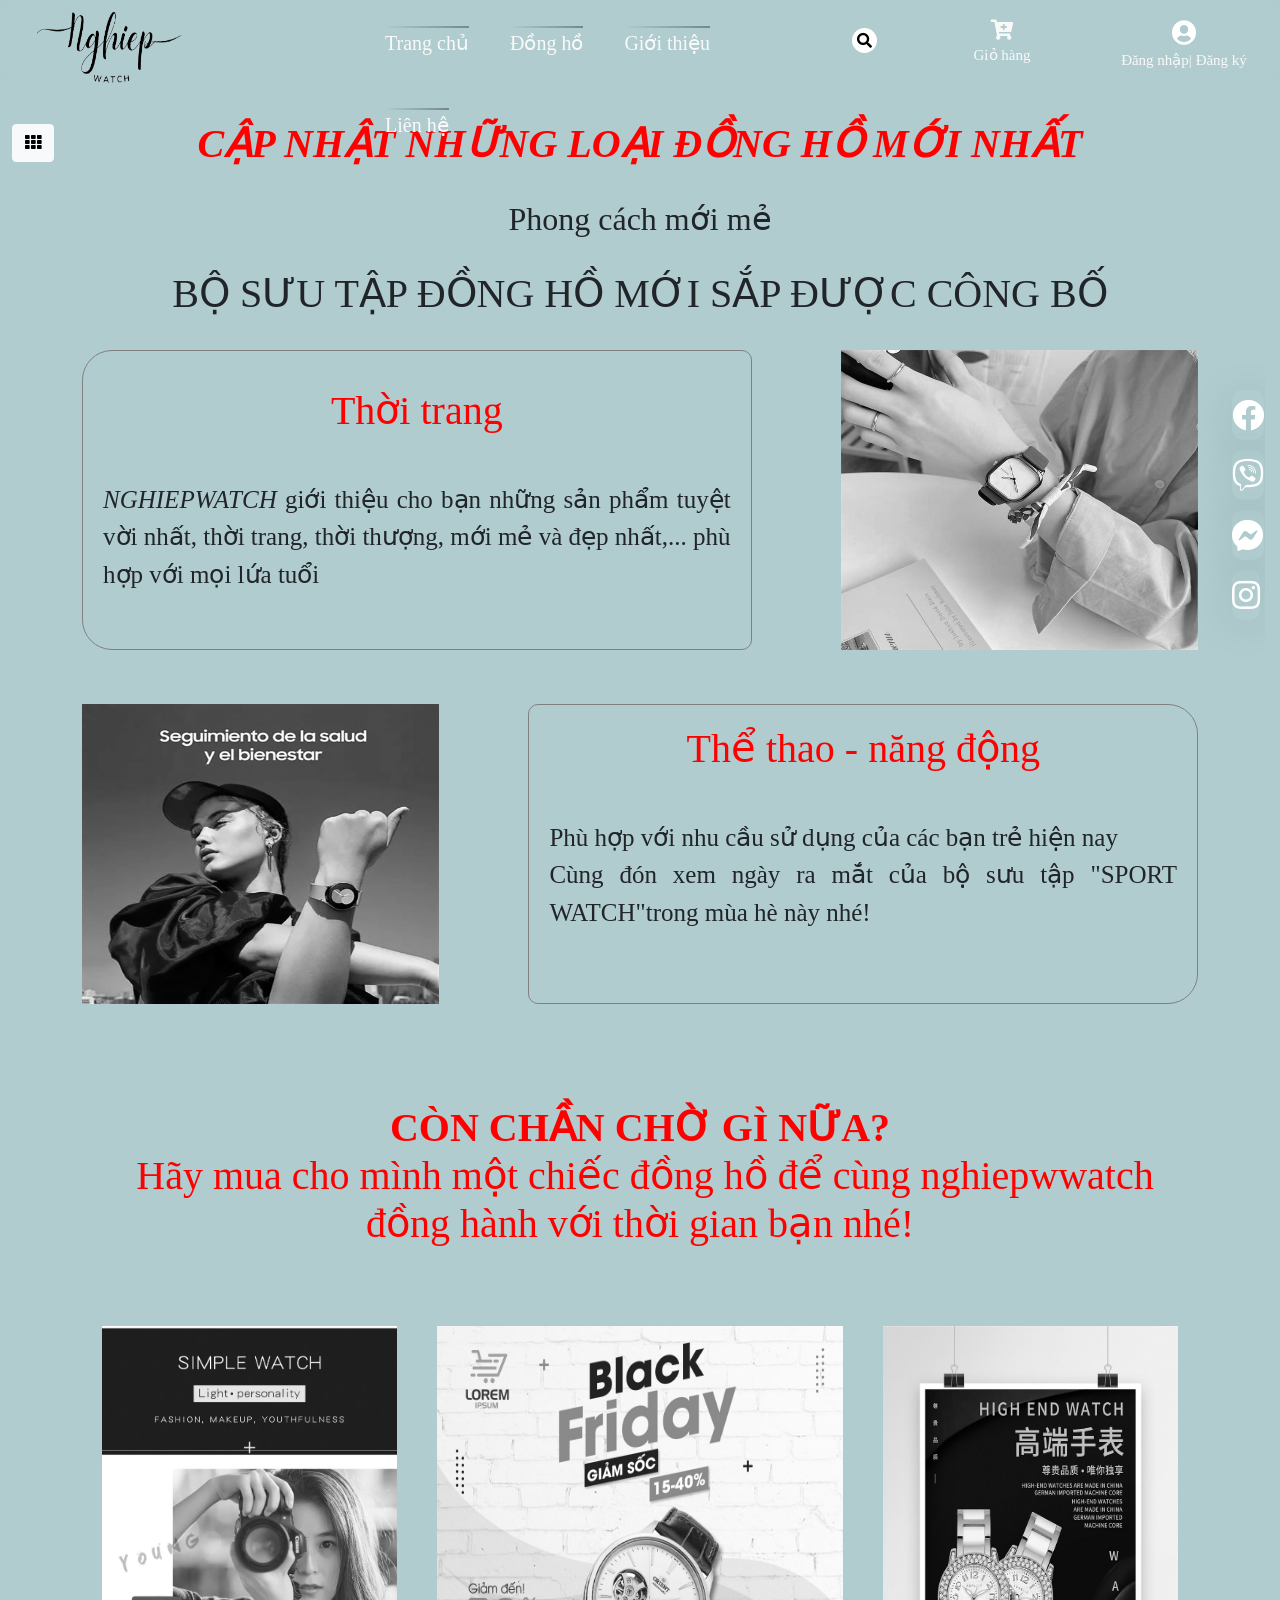
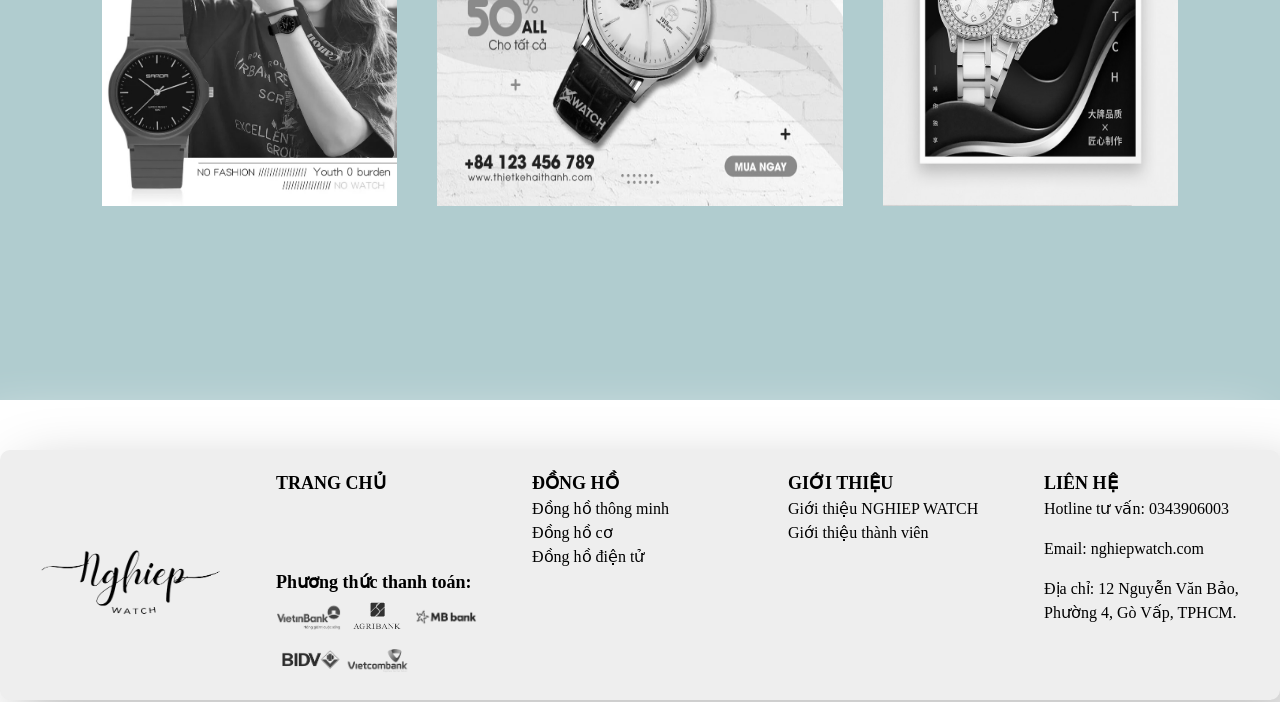
==== html/TinTuc.html @ fe62543a "first commit" ====
<!DOCTYPE html>
<html lang="en">

<head>
    <meta charset="UTF-8">
    <meta http-equiv="X-UA-Compatible" content="IE=edge">
    <meta name="viewport" content="width=device-width, initial-scale=1.0">
    <title>Tin tức</title>
    <link rel="shortcut icon" href="../img/nghieplogo.png">
    <link rel="stylesheet" href="../css/Home.css">
    <link rel="stylesheet" href="../css/TinTuc.css">
    <link rel="stylesheet" href="../fontawesome-free-5.15.4-web/css/all.css">
    <link rel="stylesheet" href="../bootstrap-5.0.2-dist/css/bootstrap.min.css">
    <script src="../bootstrap-5.0.2-dist/js/bootstrap.bundle.min.js"></script>
    <link rel="stylesheet" href="../bootstrap-5.0.2-dist/css/bootstrap.min.css">
    <script src="../bootstrap-5.0.2-dist/js/bootstrap.bundle.min.js"></script>

</head>

<body>
    <div class="outer">
        <header id="nav">
            <div class="logo">
                <a href="../html/Index.html"><img src="../img/logo-re.png" alt="" id="logo2"></a>
            </div>
            <div class="menu">

                <ul>
                    <li>
                        <a href="../html/Index.html">
                            <span></span>
                            <span></span>
                            <span></span>
                            <span></span>
                            Trang chủ</a>
                    </li>
                    <li>
                        <a href="../html/DongHo.html">
                            <span></span>
                            <span></span>
                            <span></span>
                            <span></span>
                            Đồng hồ</a>
                    </li>
                    <li>
                        <a href="../html/GioiThieu.html">
                            <span></span>
                            <span></span>
                            <span></span>
                            <span></span>
                            Giới thiệu </a>
                    </li>
                    <li>
                        <a href="../html/Lienhe.html">
                            <span></span>
                            <span></span>
                            <span></span>
                            <span></span>
                            Liên hệ </a>
                    </li>
                </ul>
            </div>
            <div class="timkiem">
                <input placeholder="Search" type="text" oninput="searchProducts(this.value)" />
                <span class="uil uil-search"> <i class="fa fa-search"></i></span>
            </div>


            <div id="searchResults" class="popup">
                <ul class="results-list" id="resultsList"></ul>
                <button id="showMoreButton" onclick="showMoreResults()">Xem thêm</button>
            </div>
            <div class="giohang">
                <a href="#"><i class="fa fa-cart-plus"></i></a> <br>
                <a href="../html/ThanhToan.html">Giỏ hàng</a>
            </div>
            <div class="login">
                <i class="fa fa-user-circle"></i><br>
                <a href="../html/DangNhap.html">Đăng nhập| </a>
                <a href="../html/DangKy.html">Đăng ký</a>
                <br>
            </div>

        </header>
        <nav>
            <div class="navbar">

                <div class="offcanvas offcanvas-left" id="demo">
                    <div class="offcanvas-header">
                        <h3 class="offcanvas-title">MENU</h3>
                        <button type="button" class="btn-close" data-bs-dismiss="offcanvas"></button>
                    </div>
                    <div class="offcanvas-body">
                        <div class="list-group">
                            <a href="../html/Index.html" class="list-group-item list-group-item-action">Trang chủ</a>
                            <a href="../html/DongHo.html" class="list-group-item list-group-item-action">Đồng hồ</a>

                            <a href="../html/GioiThieu.html" class="list-group-item list-group-item-action">Giới
                                thiệu</a>
                            <a href="../html/Lienhe.html" class="list-group-item list-group-item-action">Liên hệ</a>
                            <a href="../html/TinTuc.html" class="list-group-item list-group-item-action">Tin Tức</a>
                            <a href="../html/Sitemap.html" class="list-group-item list-group-item-action">Sitemap</a>
                        </div>

                    </div>
                </div>

                <div class="container-fluid mt-3">
                    <button class="btn btn-light" type="button" data-bs-toggle="offcanvas" data-bs-target="#demo">
                        <i class='fas fa-th'></i>
                    </button>
                </div>
            </div>
        </nav>

        <main>
            <section class="than">
                <div class="right">
                    <div class="color"></div>
                    <div class="color"></div>
                    <div class="color"></div>
                    <ul>
                        <li><a href="https://www.facebook.com/nhi.phamthithuy.144/"><i class='fab fa-facebook'></i></a>
                        </li>
                        <li><a href="#"><i class='fab fa-viber'></i></a></li>
                        <li><a href="#"><i class='fab fa-facebook-messenger'></i></a></li>
                        <li><a href="#"><i class='fab fa-instagram'></i></a></li>
                    </ul>
                </div>
            </section>

            <div class="container">
                <div class="tieude">
                    <h1><i><b>CẬP NHẬT NHỮNG LOẠI ĐỒNG HỒ MỚI NHẤT</b></i></h1>
                    <br>
                    <h2>
                        Phong cách mới mẻ
                    </h2><br>
                    <h1>BỘ SƯU TẬP ĐỒNG HỒ MỚI SẮP ĐƯỢC CÔNG BỐ</h1>
                </div>
                <div class="new">
                    <div class="new1">
                        <div class="text">
                            <p>
                            <h1>Thời trang</h1>
                            <br>
                            <i>NGHIEPWATCH</i> giới thiệu cho bạn những sản phẩm tuyệt vời nhất, thời trang, thời
                            thượng, mới mẻ
                            và đẹp nhất,... phù hợp với mọi lứa tuổi
                            </p>
                        </div>
                        <div class="hinh">
                            <img src="../img/new1.jpg" alt="">
                        </div>
                    </div>
                    <br>
                    <div class="new2">
                        <div class="hinh">
                            <img src="../img/new2.jpeg" alt="">
                        </div>
                        <div class="text">
                            <h1>Thể thao - năng động</h1>
                            <br>
                            <p>Phù hợp với nhu cầu sử dụng của các bạn trẻ hiện nay <br>
                                Cùng đón xem ngày ra mắt của bộ sưu tập "SPORT WATCH"trong mùa hè này nhé!</p>
                        </div>
                    </div>
                    <div class="new3">
                        <h1><b>CÒN CHẦN CHỜ GÌ NỮA?</b><br>
                             Hãy mua cho mình một chiếc đồng hồ để cùng nghiepwwatch đồng hành với thời gian bạn nhé!
                        </h1>
                        <div class="hinhanh">
                            <img src="../img/new3.webp" alt="" id="ha31">
                            <img src="../img/new33.jpg" alt="" id="ha33">
                            <img src="../img/new32.jpg!detail808" alt="" id="ha32">
                        </div>
                    </div>
                </div>

            </div>

            <script src="../js/product.js"></script>

        </main>
        <footer>
            <div class="logo">
                <img src="../img/nghieplogo.png" alt="" srcset="" width="80%">

            </div>
            <div class="TC"><a href="Index.html"><b>TRANG CHỦ</b></a>
                <br>
                <br>
                <br>
                <br>
                <b>Phương thức thanh toán:</b><br>
                <span>
                    <img src="../img/vietinbank-removebg-preview.png" alt="">
                    <img src="../img/agribank-removebg-preview.png" alt="">

                    <img src="../img/MBBank-removebg-preview.png" alt="">
                    <img src="../img/BIDN-removebg-preview.png" srcset="">
                    <img src="../img/vietcombank-removebg-preview.png" alt="">
                </span>
            </div>
            <div class="DH"><b><a href="../html/DongHo.html">ĐỒNG HỒ</a></b><br>
                <a href="../html/DongHo.html"> Đồng hồ thông minh</a><br>
                <a href="../html/DongHo.html">Đồng hồ cơ</a> <br>
                <a href="../html/DongHo.html">Đồng hồ điện tử</a>
            </div>
            <div class="GT"><a href="../html/GioiThieu.html"><b>GIỚI THIỆU</b></a><br>
                <a href="#">Giới thiệu NGHIEP WATCH</a>
                <br><a href="#">Giới thiệu thành viên</a>
            </div>
            <div class="LH"><a href="../html/Lienhe.html"><b>LIÊN HỆ</b></a>
                <p>Hotline tư vấn:
                    0343906003</p>
                <p>Email: nghiepwatch.com</p>
                <p>
                    Địa chỉ: 12 Nguyễn Văn Bảo, Phường 4, Gò Vấp, TPHCM.
                </p>
                <ul class="nav">
                    <li><a href="#"><i class="fa fa-facebook"></i></a></li>
                    <li><a href="#"><i class="fa fa-twitter"></i></a></li>
                    <li><a href="#"><i class="fa fa-instagram"></i></a></li>
                    <li><a href="#"><i class="fa fa-linkedin"></i></a></li>
                    <li><a href="#"><i class="fa fa-whatsapp"></i></a></li>
                </ul>
            </div>
        </footer>
    </div>


</body>

</html>
---- css/Home.css ----
* {
    box-sizing: border-box;
    margin: 0 auto;
    padding: 0;

    font-family: 'Times New Roman', Times, serif;

}

body {
    margin: 0 auto;
}

.outer {
    z-index: 10000;
}

/* PHẦN HEADER  */
header {
    width: 100%;
    clear: both;
    height: 80px;
    font-weight: bold;
    position: fixed;
    z-index: 100000;
    background-color: #181717;
    background-color: transparent;
    color: #000000;
    font-size: 20px;

}

header div.logo {
    width: 25%;
    height: 80px;
    float: left;
}

header div.logo img {
    bottom: 1px;
    left: 30px;

}

header div.menu {
    width: 35%;
    height: 60px;
    float: left;
    font-size: 20px;
    font-weight: 400;
    position: relative;
    bottom: 5px;
}

header div.timkiem {
    width: 15%;
    position: relative;
    top: 25px;
    height: 35px;
    float: left;
}

header div.giohang {
    width: 5%;
    position: relative;
    top: 20px;
    float: left;
}

header div.login {
    width: 15%;
    height: 80px;

    float: right;
}

ul li {
    list-style-type: none;
}

li a {
    text-decoration: none;
}

#nav {
    background: transparent;
    backdrop-filter: blur(10px);
}






header div.logo #logo1 {
    width: 30%;
    position: relative;
    top: 5px;
}

header div.logo #logo2 {
    width: 50%;
    position: relative;
    top: 5px;
}

header div.menu ul {
    position: relative;
    top: 10px;
    margin-left: 15px;
}

header div.menu ul li {
    display: inline-block;
    list-style-type: none;
    margin: 15px;
}

header div.menu ul li a {
    text-decoration: none;
    transition: transform 0.5s;
}

header div.menu ul li:hover {

    /* border-bottom: 2px solid orange; */
    animation: progress 5s linear;
    animation-fill-mode: forwards;
    transform: scale(1.1);
}

header div.timkiem {
    display: inline-flex;
    padding: 3px;
    border-radius: 50px;
    transition: 0.4s;
    position: relative;
}

header div.timkiem:hover {
    background: rgba(255, 255, 255, 0.15);
    border: 1px solid #000000;
}

header div.timkiem input {
    background: transparent;
    border: 0;
    max-width: 0;
    padding: 0;
    text-indent: 12px;
    color: #ffffff;
    font-size: 15px;
    font-family: "Poppins";
    outline: none;
    transition: 0.4s;
}

header div.timkiem input::placeholder {
    color: rgba(255, 255, 255, 0.375);
}

header div.timkiem:hover input {
    max-width: 180px;
}

header div.timkiem span {
    display: grid;
    place-items: center;
    width: 25px;
    height: 25px;
    background: #ffffff;
    color: #000000;
    border-radius: inherit;
    font-size: 15px;
    pointer-events: none;
}

header div.giohang {
    position: relative;

    text-align: center;
    font-size: 15px;
    font-weight: 100;
    left: 10px;
}

header div.giohang i {
    position: relative;
    font-size: 20px;

    padding: 0px;
}

div.login {
    position: relative;
    text-align: center;
    font-size: 15px;
    font-weight: 100;
    top: 20px;

}

header div.login i {
    position: relative;
    font-size: 25px;
    color: #ffffff;
}



ul li {
    list-style-type: none;

}

header a {
    color: #f9f9f9;
    text-decoration: none;
}

header a:hover {
    color: orange;
}

ion-icon {
    color: #f9f9f9;
}

/* HIỆU ỨNG CHO menu */




header div.menu a {
    position: relative;
    display: inline-block;
    padding: 2px 3px;
    margin: 4px 0;
    border-radius: 5px;
    text-decoration: none;
    transition: .5s;
    overflow: hidden;

}

header div.menu a:hover {
    background: #ffffff;
    color: #050801;
    box-shadow: 0 0 5px #ffffff,
        0 0 25px #ffffff,
        0 0 50px #ffffff,
        0 0 200px #ffffff;
    -webkit-box-reflect: below 1px linear-gradient(transparent, #0005);

}

header div.menu a:nth-child(1) {
    filter: hue-rotate(270deg);
}

header div.menu a:nth-child(2) {
    filter: hue-rotate(110deg);
}

header div.menu a span {
    position: relative;
    display: block;
}

header div.menu a span:nth-child(1) {
    top: 0;
    left: 0;
    width: 100%;
    height: 2px;
    background: linear-gradient(90deg, transparent, #0005);
    animation: animate1 1s linear infinite;
}

@keyframes animate1 {
    0% {
        left: 100%;
    }

    50%,
    100% {
        left: 100%;
    }
}

header div.menu a span:nth-child(2) {
    top: -100%;
    right: 0;
    width: 2%;
    height: 100%;
    background: linear-gradient(180deg, transparent, #ffffff);
    animation: animate2 1s linear infinite;
    animation-delay: .20s;
}

@keyframes animate2 {
    0% {
        top: -100%;
    }

    50%,
    100% {
        top: 100%;
    }
}

header div.menu a span:nth-child(3) {
    bottom: -100%;
    right: 0;
    width: 2%;
    height: 100%;
    background: linear-gradient(270deg, transparent, #ffffff);
    animation: animate3 1s linear infinite;
    animation-delay: .50s;
}

@keyframes animate3 {
    0% {
        right: -100%;
    }

    50%,
    100% {
        right: 100%;
    }
}

header div.menu a span:nth-child(3) {
    bottom: -100%;
    left: 0;
    width: 2%;
    height: 100%;
    background: linear-gradient(270deg, transparent, #ffffff);
    animation: animate3 1s linear infinite;
    animation-delay: .75s;
}

@keyframes animate4 {
    0% {
        bottom: -100%;
    }

    50%,
    100% {
        bottom: 100%;
    }
}





/* PHẦN THÂN  */
main {
    width: 100%;
    height: auto;
    background-color: #b0cccf;
}


main section.than video {
    z-index: 10000;
}


.title {
    color: #000000;
    font-size: 250px;
    font-weight: normal;
    line-height: 80%;
    font-family: 'neon';
    text-align: center;
    margin-top: 13%;

    -webkit-box-reflect: below 0px linear-gradient(rgba(0, 0, 0, 0.0), rgba(0, 0, 0, 0.2))
}

section.than {
    text-align: center;
}

section.than p {
    font-size: 30px;
}

section.than h1 {
    font-size: 120px;
}


main div.right {
    position: absolute;
    right: 15px;
    top: 130px;
    width: 100%;
    height: 100vh;
    display: flex;
    overflow: hidden;
    position: fixed;

}

b .right::before {
    content: ' ';
    position: absolute;
    width: 100%;
    height: 100%;
    bottom: 0;
    z-index: 1;
    backdrop-filter: blur(5px);
    border-top: 1px solid rgba(255, 255, 255, 0.5);
}

.right .color {
    position: absolute;
    filter: blur(150px);
}

.right ul {
    position: relative;
    z-index: 2;
    width: 50px;
    height: 50px;
    position: absolute;
    float: bottom right;
    right: 25px;
    top: 250px;
}

.right ul li {
    position: relative;
    list-style: none;
    margin: 10px;
    display: flex;

}

.right ul li a {
    position: relative;
    width: 50px;
    height: 50px;
    display: inline-block;
    box-shadow: 0 5px 45px rgba(0, 0, 0, 0.1);
    display: flex;
    justify-content: center;
    align-items: center;
    font-size: 2em;
    color: #ffffff;
    border-radius: 10px;
    text-decoration: none;
    backdrop-filter: blur(2px);
    transition: 0.5s;
    white-space: nowrap;
}

.right ul li a:hover {
    transform: translateY(-20px);
}

.right ul li a::before {
    content: '';
    position: absolute;
    top: 0;
    left: 0;
    width: 50px;
    height: 100%;
    background: rgba(255, 255, 255, 0.5);
    transform: skewX(45deg) translateX(150px);
    transition: 0.5s;
}

.right a:hover::before {
    transform: skewX(45deg) translateX(-150px);
}










main div.lable {
    color: red;
    font-size: 30px;
    font-weight: bold;
    text-align: center;
}


article {
    width: 70%;

    text-align: justify;
}

article.sp1 .gt {
    width: 65%;
    float: left;
    overflow: hidden;
    border-radius: 10px;


}

article.sp1 .gt img {
    width: 100%;
    height: 100%;
    filter: grayscale(100%);
    transition: all .3s ease;
}

article.sp1 .gt img:hover {
    filter: none;
    transform: rotate(5deg) scale(1.1);
}

article.sp1 .chitiet {
    width: 30%;
    float: right;
    font-size: 20px;
    position: relative;
    left: 30px;

}



article {
    padding: 20px;
}




h2 span {
    opacity: 0;
    display: inline-block;
    animation: animate 1s linear forwards;
    -webkit-animation: animate 1s linear forwards;
}

div.quangcao {
    width: 30%;

}


div.right {
    width: 100%;
}





hgroup {

    z-index: 1;
    position: relative;
    bottom: 500px;
    color: #fff;

}

hgroup p {
    font-size: 50px;

}

hgroup h2 {
    margin: 20px;
    font-size: 70px;
    font-weight: bold;
}




/* PHẦN FOOTER  */
footer a {
    text-decoration: none;
    color: #000000;
}

footer li a {
    text-decoration: none;
    color: #000000;

}

footer {
    width: 100%;
    clear: both;
    color: #000000;
    background-color: #eeeeee;
    height: 250px;
    border-radius: 10px;
    background: #eeeeee;
    box-shadow: 20px 20px 60px #bebebe,
        -20px -20px 60px #ffffff;

    position: relative;
    top: 50px;

}

footer div {
    font-weight: 300;
    padding: 20px;
}


footer div.logo {
    position: relative;
    top: 20px;
    height: 230px;
    width: 20%;
    float: left;
}

footer div.TC {
    width: 20%;
    float: left;
}

footer div.DH {
    width: 20%;
    float: left;
}

footer div.GT {
    width: 20%;
    float: left;
}

footer div.LH {
    width: 20%;
    float: right;
}

footer ul.nav li {
    display: inline-block;

}

footer b {
    font-weight: bold;
    font-size: 18px;
}

footer div.TC img {
    width: 30%;
}


footer a:hover {
    color: orange;
    text-decoration: none;
}


/* PHẦN NAV  */
nav {
    width: 100%;
    position: fixed;
    top: 100px;
    z-index: 2;
    height: auto;
  
  
  }
  
  nav div.navbar {
    position: relative;
    top: 0px;
    left: 0px;
    float: left;
  }
  
  
  div.navbar #demo {
    width: 150px;
    height: 360px;
    bottom: 230px;
    border-radius: 0 30px 30px 0;
  }
  


div.offcanvas-body a:hover {
    color: orange;
    box-shadow: 0 0 5px #03e9f4,
        0 0 25px #03e9f4,
        0 0 50px #03e9f4;

}

footer a:hover {
    color: orange;
}
.results-list {
    list-style: none;
    padding: 0;
    margin: 0;
  }
  
  .results-list li {
    display: flex;
  
    padding: 10px;
    font-size: 10px;
    border-bottom: 1px solid #ccc;
  }
  
  .results-list li img {
    width: 50px;
    margin-right: 20px;
    height: auto;
  }
  
  .popup {
    position: absolute;
    top: 100%;
    left: 900px;
    width: 350px;
    background-color: white;
    border-radius: 20px;
    z-index: 999;
    display: none;
  }
  
  .timkiem {
    position: relative;
  }
---- css/TinTuc.css ----
div.container {
    height: 2000px;
    position: relative;
    top: 120px;
}

div.tieude {
    margin-bottom: 50px;
    width: 100%;
    height: 150px;
    text-align: center;
}

h1 i b {
    color: red;
}

div.new {
    width: 100%;
    height: 1000px;
    position: relative;
    top: 30px;
}

div.new1 {
    width: 100%;
    height: 300px;
}

div.new1 .text {
    width: 60%;
    float: left;
    text-align: justify;
    padding-right: 50px;
    height: 300px;
    border: 1px solid grey;
    border-radius: 30px 10px 10px 30px;
    padding: 20px;
    font-size: 25px;
}

div.new h1 {
    color: red;
    text-align: center;
}

div.new1 .hinh {
    width: 40%;
    float: right;
    height: 300px;
}

div.new1 .hinh img {
    width: 80%;
    float: right;
    height: 300px;

}

div.new2 {
    width: 100%;
    height: 300px;
    margin-top: 30px;
    height: 300px;
}

div.new2 .hinh {
    width: 40%;
    float: left;
    height: 300px;
}

div.new2 .hinh img {
    width: 80%;
    float: left;
    height: 300px;
}

div.new2 .text {
    width: 60%;
    float: right;
    height: 300px;
    text-align: justify;
    border: 1px solid grey;
    border-radius: 10px 30px 30px 10px;
    padding: 20px;
    font-size: 25px;
}

div.new3 {
    width: 100%;
    margin-top: 50px;
    position: relative;
    top: 50px;
}

div.hinhanh {
    width: 100%;
    position: relative;
    top: 50px;
    height: 520px;

}

div.hinhanh #ha31 {
    width: 30%;
    float: left;
    height: 520px;
    padding: 20px;
}

div.hinhanh #ha33{
    width: 40%;
    float: left;
    height: 520px;
    padding: 20px;
}
div.hinhanh #ha32 {
    width: 30%;
    float: right;
    height: 520px;
    padding: 20px;
}
img {
    width: 100%;
    height: 100%;
    filter: grayscale(100%);
    transition: all .3s ease;
}

 img:hover {
    filter: none;
    transform: rotate(5deg) scale(1.1);
}
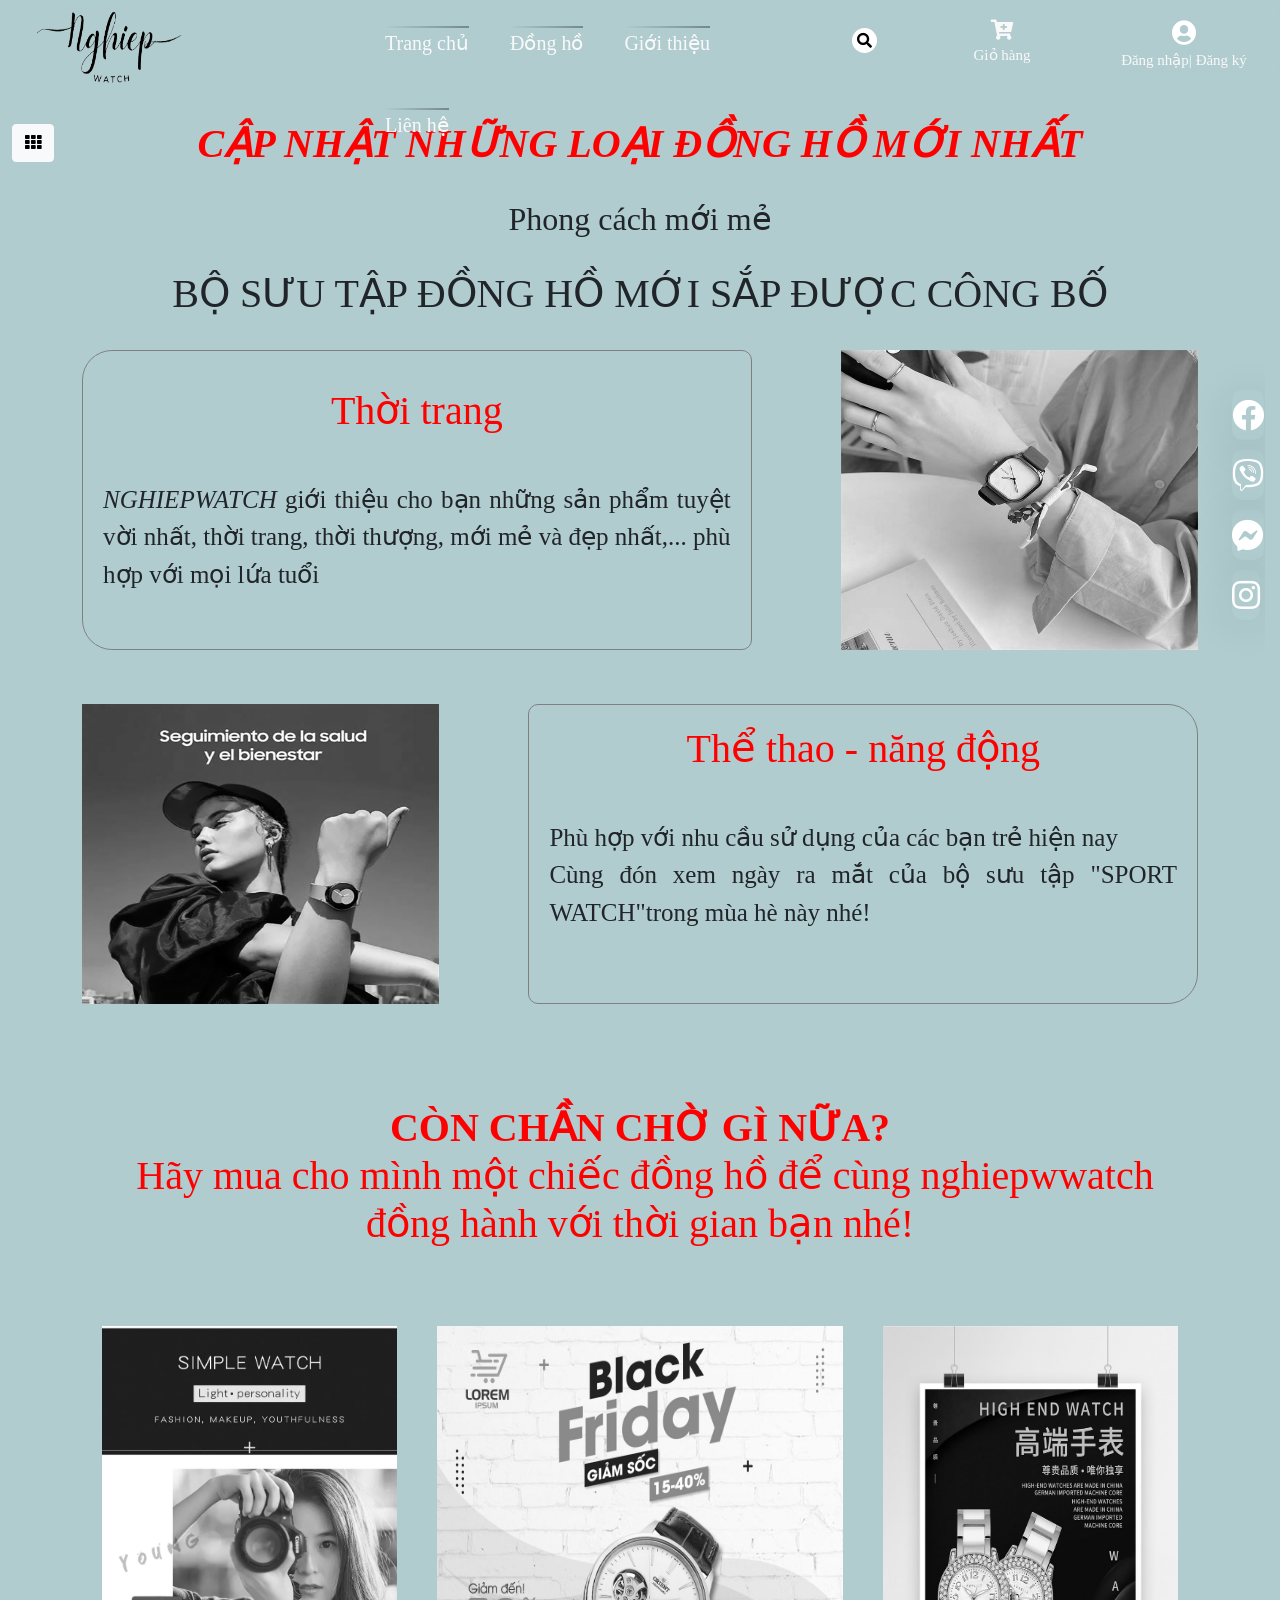
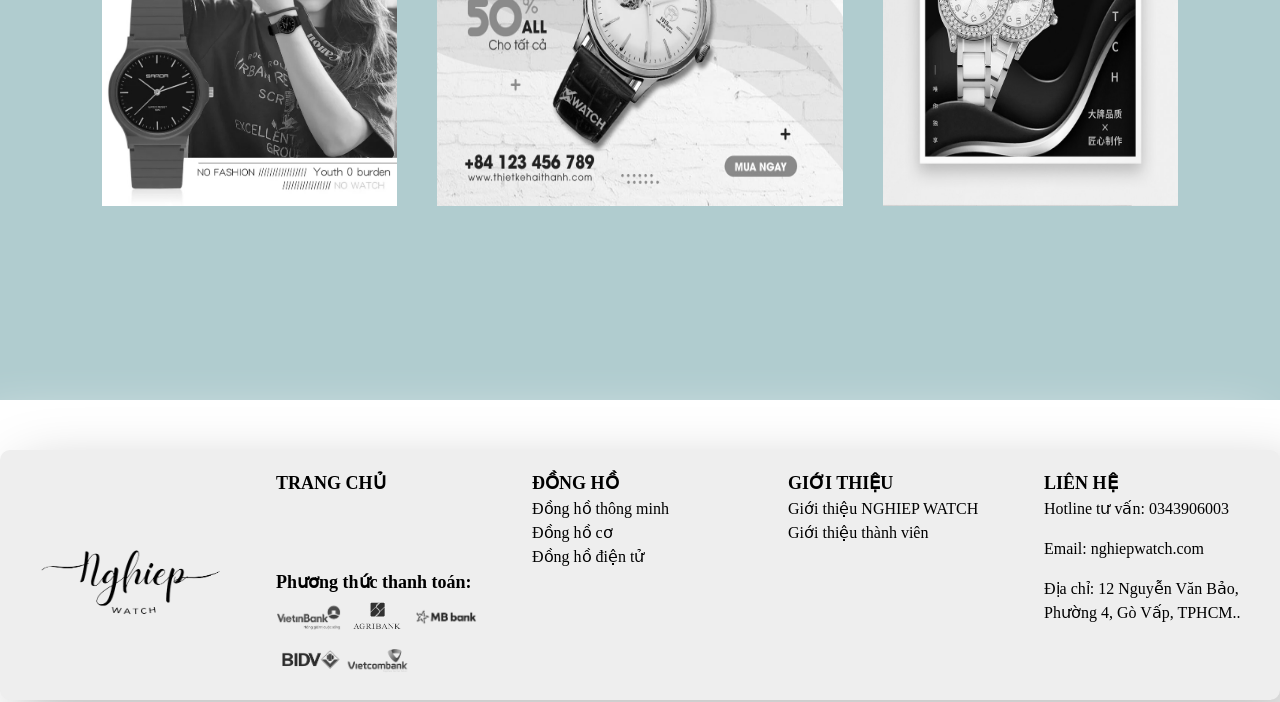
==== commit 8a6fcdea: "Update TinTuc.html" ====
--- a/html/TinTuc.html
+++ b/html/TinTuc.html
@@ -216,7 +216,7 @@
                     0343906003</p>
                 <p>Email: nghiepwatch.com</p>
                 <p>
-                    Địa chỉ: 12 Nguyễn Văn Bảo, Phường 4, Gò Vấp, TPHCM.
+                    Địa chỉ: 12 Nguyễn Văn Bảo, Phường 4, Gò Vấp, TPHCM..
                 </p>
                 <ul class="nav">
                     <li><a href="#"><i class="fa fa-facebook"></i></a></li>
@@ -232,4 +232,4 @@
 
 </body>
 
-</html>+</html>
